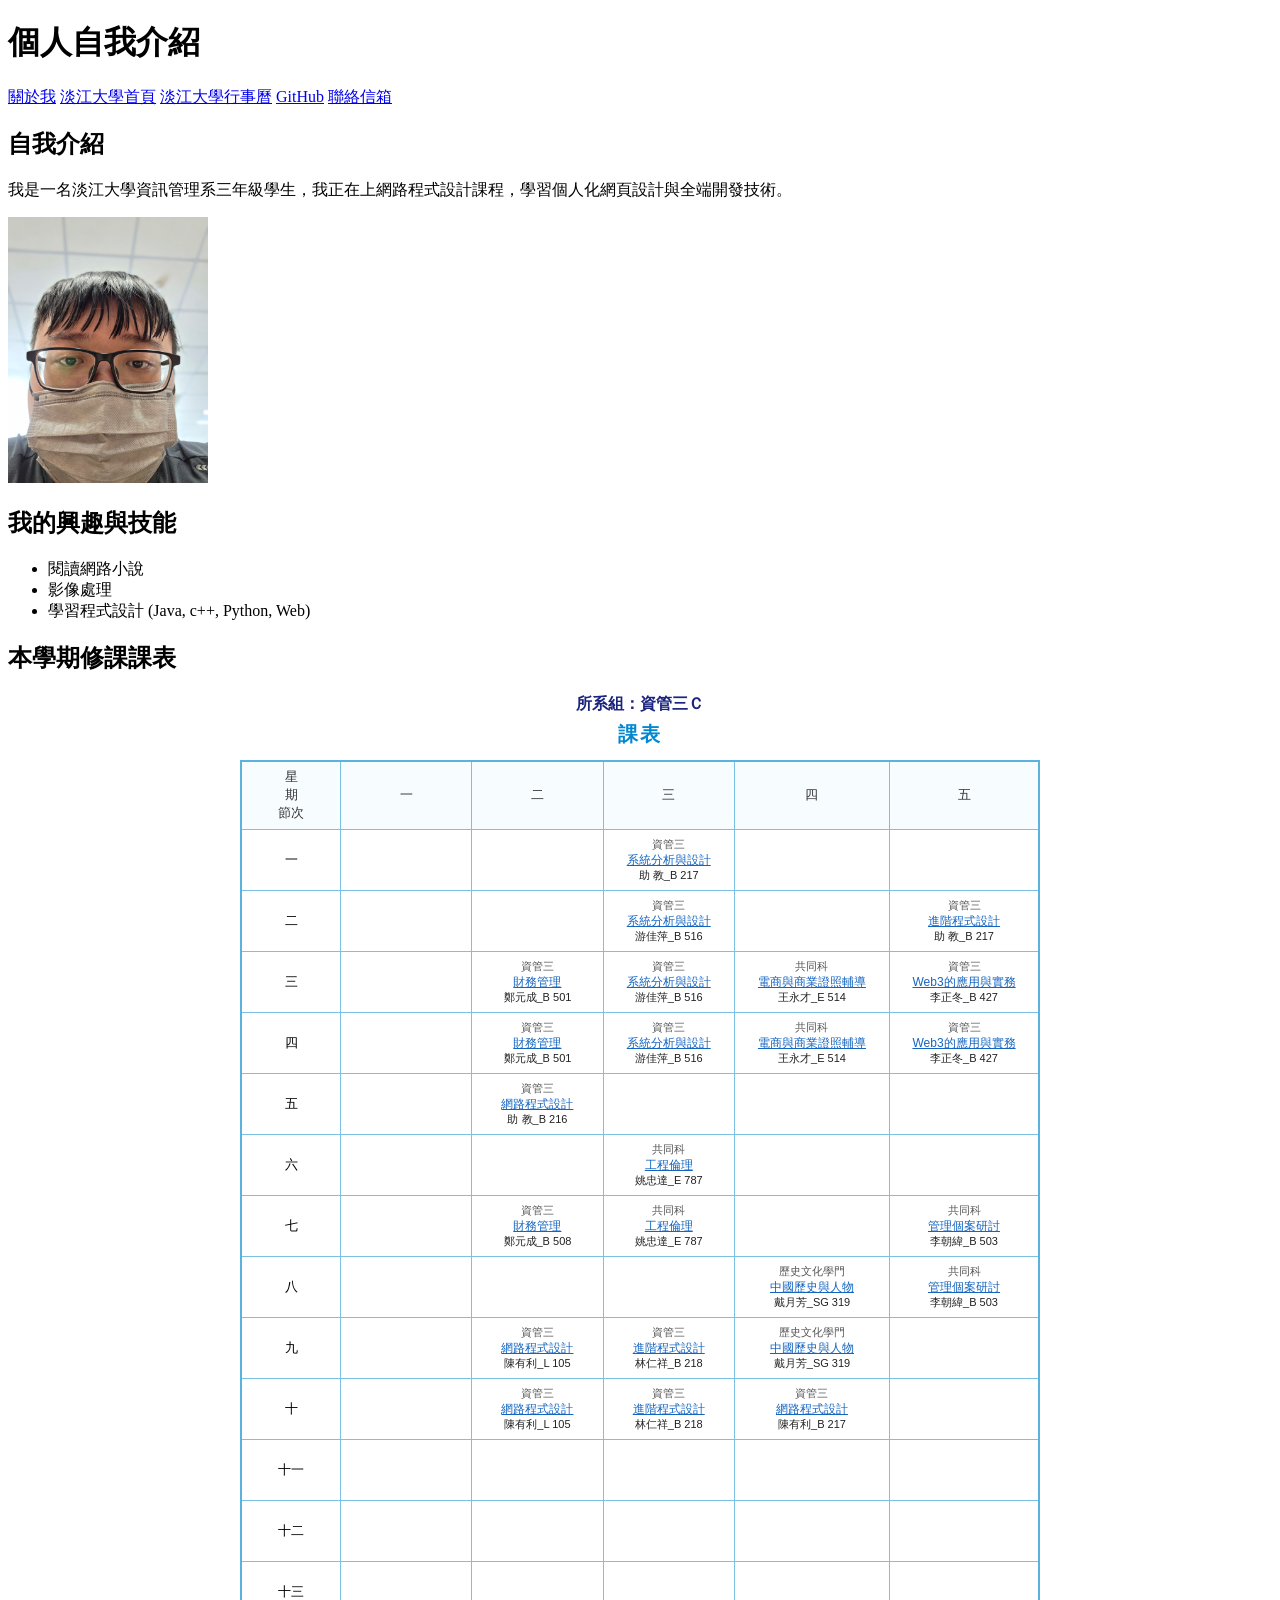
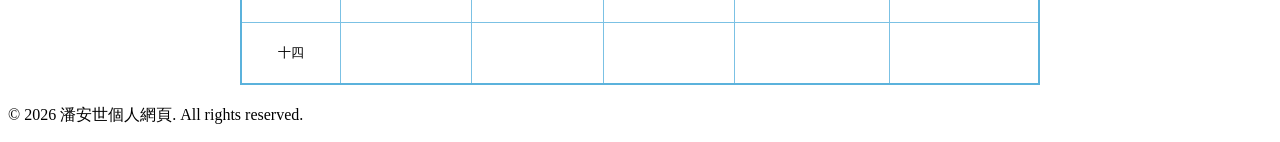
==== index.html @ 555ca067 "Create personal introduction pages" ====
<!DOCTYPE html>
<html lang="zh-Hant">
<head>
  <meta charset="UTF-8">
  <meta name="viewport" content="width=device-width, initial-scale=1.0">
  <title>個人自我介紹 - 我的第一個網頁</title>
  <style>
    /* 課表整體樣式美化 (仿淡江選課系統風格) */
    .schedule-container {
      font-family: "Microsoft JhengHei", "PingFang TC", sans-serif;
      margin: 20px 0;
      overflow-x: auto;
    }
    .schedule-info {
      text-align: center;
      color: #1a237e;
      font-weight: bold;
      font-size: 16px;
      margin-bottom: 6px;
    }
    .schedule-title {
      text-align: center;
      color: #0288d1;
      font-size: 20px;
      font-weight: bold;
      margin-bottom: 12px;
      letter-spacing: 2px;
    }
    .timetable {
      border-collapse: collapse;
      width: 100%;
      max-width: 800px;
      margin: 0 auto;
      background-color: #ffffff;
      border: 2px solid #5bb2dc;
      text-align: center;
    }
    .timetable th, .timetable td {
      border: 1px solid #7bc1e4;
      padding: 6px 4px;
      min-width: 90px;
      height: 48px;
      vertical-align: middle;
      font-size: 13px;
    }
    .timetable th {
      background-color: #f7fcff;
      color: #333333;
      font-weight: normal;
    }
    .timetable .period-col {
      width: 55px;
      min-width: 55px;
      color: #333;
    }
    .timetable .header-cell {
      line-height: 1.4;
    }
    /* 課程卡片內容文字樣式 */
    .course-item {
      font-size: 12px;
      line-height: 1.35;
      text-align: center;
    }
    .course-dept {
      color: #555555;
      display: block;
      font-size: 11px;
    }
    .course-name {
      color: #1565c0;
      text-decoration: underline;
      display: block;
      font-weight: 500;
      cursor: pointer;
    }
    .course-detail {
      color: #222222;
      display: block;
      font-size: 11px;
    }
  </style>
</head>
<body>

  <!-- 頁首與導覽列 -->
  <header>
    <h1>個人自我介紹</h1>
    <nav>
      <!-- 本機頁面連結 -->
      <a href="about.html">關於我</a>
      
      <!-- 外部連結 -->
      <a href="https://www.tku.edu.tw/" target="_blank" rel="noreferrer">淡江大學首頁</a>
      <a href="https://acad.tku.edu.tw/get_page?t=rtdoc&rtdoc_id=OAA201&lang=tw" target="_blank" rel="noreferrer">淡江大學行事曆</a>
      <a href="https://github.com/727luthur-svg" target="_blank" rel="noreferrer">GitHub</a>
      <a href="mailto:727luthur@gmail.com">聯絡信箱</a>
    </nav>
  </header>

  <!-- 主要內容區域 -->
  <main>
    <!-- 自我介紹區塊 -->
    <section>
      <h2>自我介紹</h2>
      <p>我是一名淡江大學資訊管理系三年級學生，我正在上網路程式設計課程，學習個人化網頁設計與全端開發技術。</p>
      <!-- 包含正確 alt 的個人圖片 -->
      <img src="images/profile.jpg" alt="個人照片" width="200">
    </section>

    <!-- 興趣與技能清單區塊 -->
    <section>
      <h2>我的興趣與技能</h2>
      <ul>
        <li>閱讀網路小說</li>
        <li>影像處理</li>
        <li>學習程式設計 (Java, c++, Python, Web)</li>
      </ul>
    </section>
 <section>
      <h2>本學期修課課表</h2>
      <div class="schedule-container">
        <div class="schedule-info">所系組：資管三Ｃ</div>
        <div class="schedule-title">課表</div>

        <table class="timetable">
          <thead>
            <tr>
              <th class="period-col header-cell">星<br>期<br>節次</th>
              <th>一</th>
              <th>二</th>
              <th>三</th>
              <th>四</th>
              <th>五</th>
            </tr>
          </thead>
          <tbody>
            <!-- 第一節 -->
            <tr>
              <td>一</td>
              <td></td>
              <td></td>
              <td>
                <div class="course-item">
                  <span class="course-dept">資管三</span>
                  <span class="course-name">系統分析與設計</span>
                  <span class="course-detail">助 教_B 217</span>
                </div>
              </td>
              <td></td>
              <td></td>
            </tr>
            <!-- 第二節 -->
            <tr>
              <td>二</td>
              <td></td>
              <td></td>
              <td>
                <div class="course-item">
                  <span class="course-dept">資管三</span>
                  <span class="course-name">系統分析與設計</span>
                  <span class="course-detail">游佳萍_B 516</span>
                </div>
              </td>
              <td></td>
              <td>
                <div class="course-item">
                  <span class="course-dept">資管三</span>
                  <span class="course-name">進階程式設計</span>
                  <span class="course-detail">助 教_B 217</span>
                </div>
              </td>
            </tr>
            <!-- 第三節 -->
            <tr>
              <td>三</td>
              <td></td>
              <td>
                <div class="course-item">
                  <span class="course-dept">資管三</span>
                  <span class="course-name">財務管理</span>
                  <span class="course-detail">鄭元成_B 501</span>
                </div>
              </td>
              <td>
                <div class="course-item">
                  <span class="course-dept">資管三</span>
                  <span class="course-name">系統分析與設計</span>
                  <span class="course-detail">游佳萍_B 516</span>
                </div>
              </td>
              <td>
                <div class="course-item">
                  <span class="course-dept">共同科</span>
                  <span class="course-name">電商與商業證照輔導</span>
                  <span class="course-detail">王永才_E 514</span>
                </div>
              </td>
              <td>
                <div class="course-item">
                  <span class="course-dept">資管三</span>
                  <span class="course-name">Web3的應用與實務</span>
                  <span class="course-detail">李正冬_B 427</span>
                </div>
              </td>
            </tr>
            <!-- 第四節 -->
            <tr>
              <td>四</td>
              <td></td>
              <td>
                <div class="course-item">
                  <span class="course-dept">資管三</span>
                  <span class="course-name">財務管理</span>
                  <span class="course-detail">鄭元成_B 501</span>
                </div>
              </td>
              <td>
                <div class="course-item">
                  <span class="course-dept">資管三</span>
                  <span class="course-name">系統分析與設計</span>
                  <span class="course-detail">游佳萍_B 516</span>
                </div>
              </td>
              <td>
                <div class="course-item">
                  <span class="course-dept">共同科</span>
                  <span class="course-name">電商與商業證照輔導</span>
                  <span class="course-detail">王永才_E 514</span>
                </div>
              </td>
              <td>
                <div class="course-item">
                  <span class="course-dept">資管三</span>
                  <span class="course-name">Web3的應用與實務</span>
                  <span class="course-detail">李正冬_B 427</span>
                </div>
              </td>
            </tr>
            <!-- 第五節 -->
            <tr>
              <td>五</td>
              <td></td>
              <td>
                <div class="course-item">
                  <span class="course-dept">資管三</span>
                  <span class="course-name">網路程式設計</span>
                  <span class="course-detail">助 教_B 216</span>
                </div>
              </td>
              <td></td>
              <td></td>
              <td></td>
            </tr>
            <!-- 第六節 -->
            <tr>
              <td>六</td>
              <td></td>
              <td></td>
              <td>
                <div class="course-item">
                  <span class="course-dept">共同科</span>
                  <span class="course-name">工程倫理</span>
                  <span class="course-detail">姚忠達_E 787</span>
                </div>
              </td>
              <td></td>
              <td></td>
            </tr>
            <!-- 第七節 -->
            <tr>
              <td>七</td>
              <td></td>
              <td>
                <div class="course-item">
                  <span class="course-dept">資管三</span>
                  <span class="course-name">財務管理</span>
                  <span class="course-detail">鄭元成_B 508</span>
                </div>
              </td>
              <td>
                <div class="course-item">
                  <span class="course-dept">共同科</span>
                  <span class="course-name">工程倫理</span>
                  <span class="course-detail">姚忠達_E 787</span>
                </div>
              </td>
              <td></td>
              <td>
                <div class="course-item">
                  <span class="course-dept">共同科</span>
                  <span class="course-name">管理個案研討</span>
                  <span class="course-detail">李朝緯_B 503</span>
                </div>
              </td>
            </tr>
            <!-- 第八節 -->
            <tr>
              <td>八</td>
              <td></td>
              <td></td>
              <td></td>
              <td>
                <div class="course-item">
                  <span class="course-dept">歷史文化學門</span>
                  <span class="course-name">中國歷史與人物</span>
                  <span class="course-detail">戴月芳_SG 319</span>
                </div>
              </td>
              <td>
                <div class="course-item">
                  <span class="course-dept">共同科</span>
                  <span class="course-name">管理個案研討</span>
                  <span class="course-detail">李朝緯_B 503</span>
                </div>
              </td>
            </tr>
            <!-- 第九節 -->
            <tr>
              <td>九</td>
              <td></td>
              <td>
                <div class="course-item">
                  <span class="course-dept">資管三</span>
                  <span class="course-name">網路程式設計</span>
                  <span class="course-detail">陳有利_L 105</span>
                </div>
              </td>
              <td>
                <div class="course-item">
                  <span class="course-dept">資管三</span>
                  <span class="course-name">進階程式設計</span>
                  <span class="course-detail">林仁祥_B 218</span>
                </div>
              </td>
              <td>
                <div class="course-item">
                  <span class="course-dept">歷史文化學門</span>
                  <span class="course-name">中國歷史與人物</span>
                  <span class="course-detail">戴月芳_SG 319</span>
                </div>
              </td>
              <td></td>
            </tr>
            <!-- 第十節 -->
            <tr>
              <td>十</td>
              <td></td>
              <td>
                <div class="course-item">
                  <span class="course-dept">資管三</span>
                  <span class="course-name">網路程式設計</span>
                  <span class="course-detail">陳有利_L 105</span>
                </div>
              </td>
              <td>
                <div class="course-item">
                  <span class="course-dept">資管三</span>
                  <span class="course-name">進階程式設計</span>
                  <span class="course-detail">林仁祥_B 218</span>
                </div>
              </td>
              <td>
                <div class="course-item">
                  <span class="course-dept">資管三</span>
                  <span class="course-name">網路程式設計</span>
                  <span class="course-detail">陳有利_B 217</span>
                </div>
              </td>
              <td></td>
            </tr>
            <!-- 第十一至十四節 -->
            <tr>
              <td>十一</td>
              <td></td>
              <td></td>
              <td></td>
              <td></td>
              <td></td>
            </tr>
            <tr>
              <td>十二</td>
              <td></td>
              <td></td>
              <td></td>
              <td></td>
              <td></td>
            </tr>
            <tr>
              <td>十三</td>
              <td></td>
              <td></td>
              <td></td>
              <td></td>
              <td></td>
            </tr>
            <tr>
              <td>十四</td>
              <td></td>
              <td></td>
              <td></td>
              <td></td>
              <td></td>
            </tr>
          </tbody>
        </table>
      </div>
    </section>
  </main>

  <!-- 頁尾 -->
  <footer>
    <p>© 2026 潘安世個人網頁. All rights reserved.</p>
  </footer>

</body>
</html>
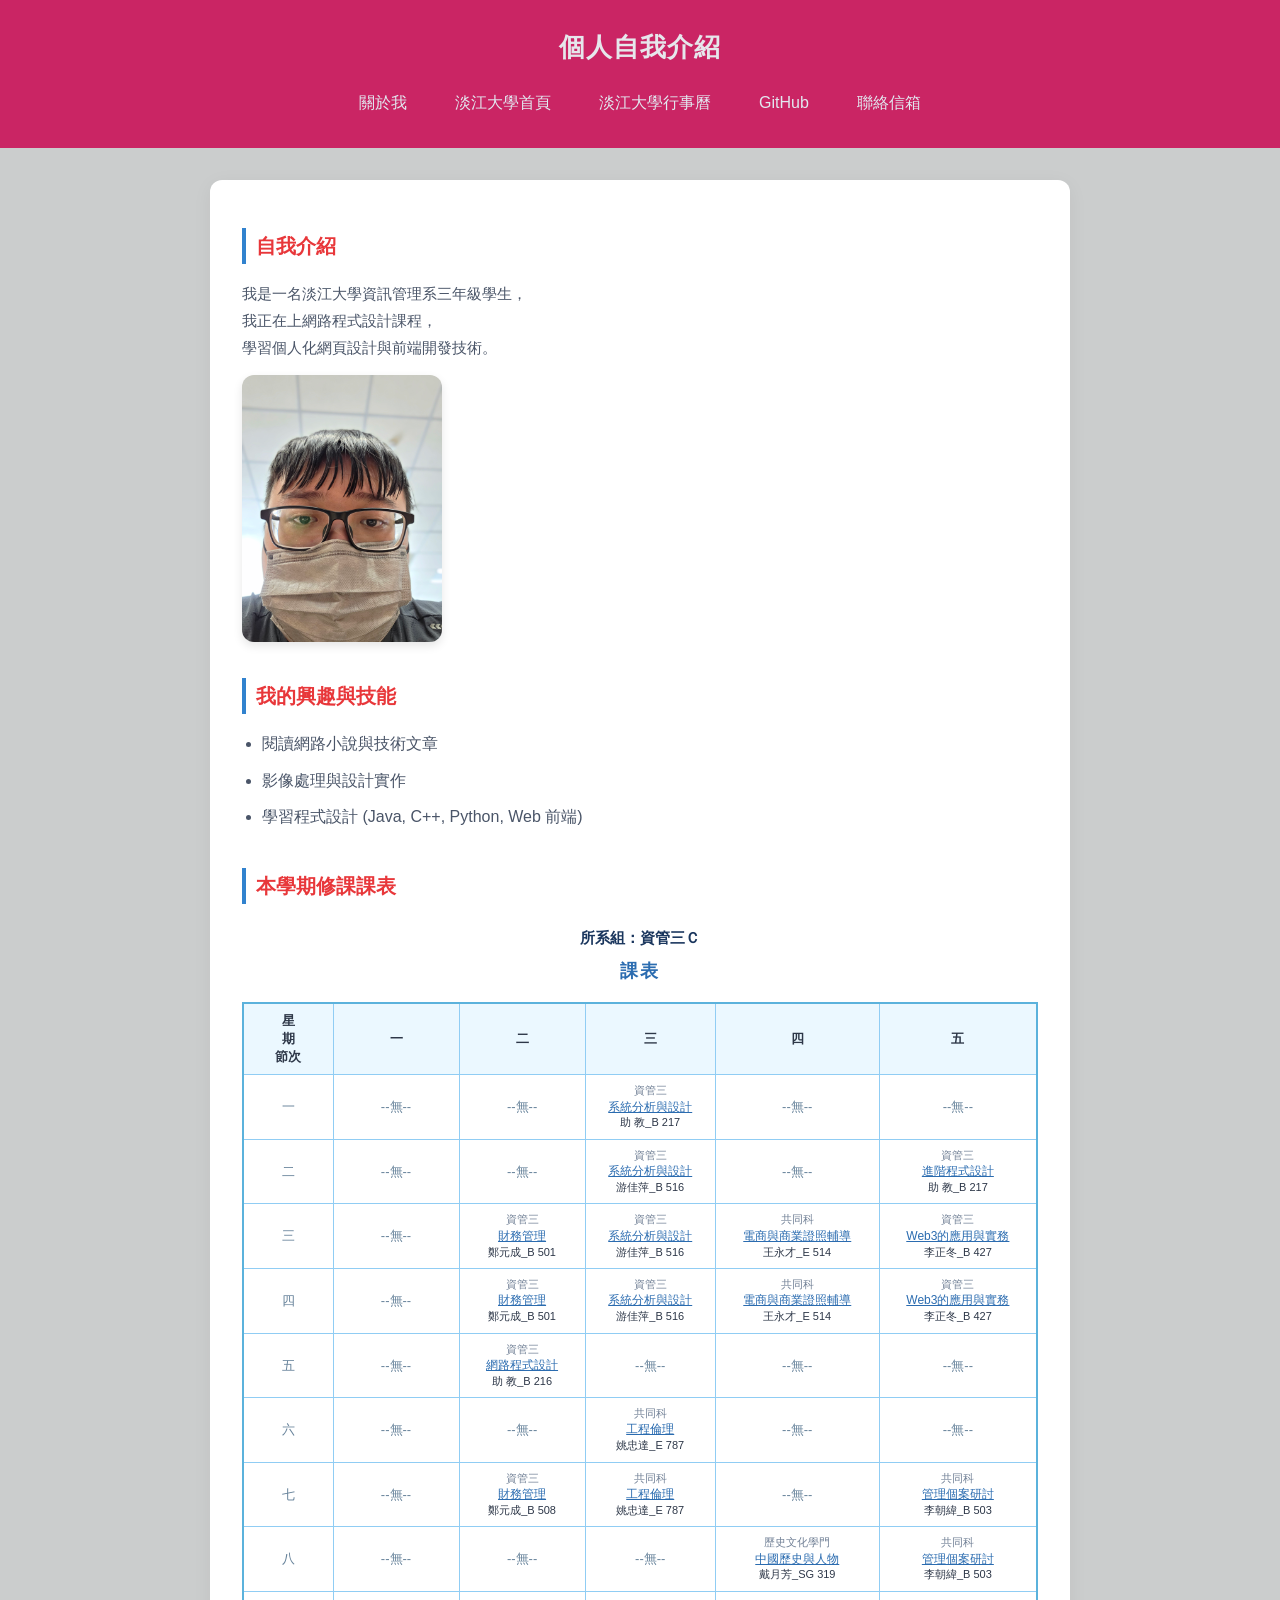
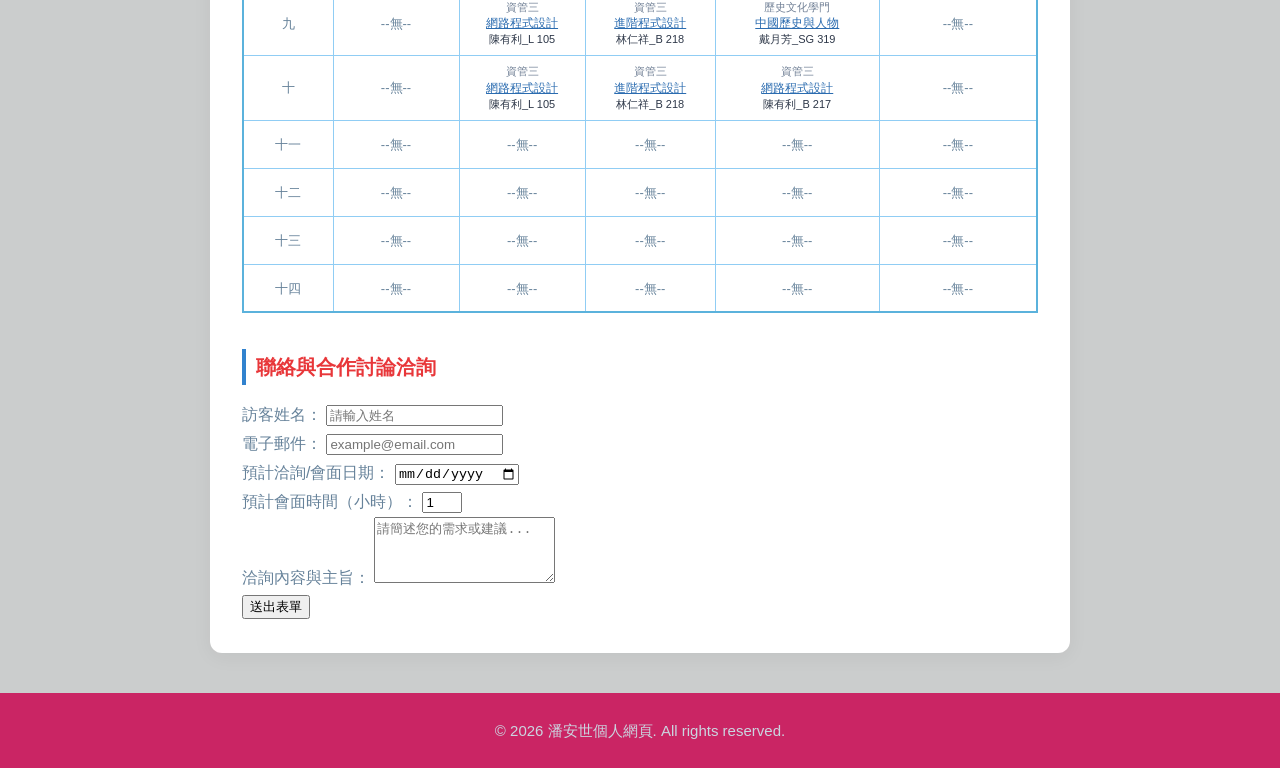
==== commit df5dd61c: "Add CSS styles and responsive layout" ====
--- a/index.html
+++ b/index.html
@@ -4,82 +4,8 @@
   <meta charset="UTF-8">
   <meta name="viewport" content="width=device-width, initial-scale=1.0">
   <title>個人自我介紹 - 我的第一個網頁</title>
-  <style>
-    /* 課表整體樣式美化 (仿淡江選課系統風格) */
-    .schedule-container {
-      font-family: "Microsoft JhengHei", "PingFang TC", sans-serif;
-      margin: 20px 0;
-      overflow-x: auto;
-    }
-    .schedule-info {
-      text-align: center;
-      color: #1a237e;
-      font-weight: bold;
-      font-size: 16px;
-      margin-bottom: 6px;
-    }
-    .schedule-title {
-      text-align: center;
-      color: #0288d1;
-      font-size: 20px;
-      font-weight: bold;
-      margin-bottom: 12px;
-      letter-spacing: 2px;
-    }
-    .timetable {
-      border-collapse: collapse;
-      width: 100%;
-      max-width: 800px;
-      margin: 0 auto;
-      background-color: #ffffff;
-      border: 2px solid #5bb2dc;
-      text-align: center;
-    }
-    .timetable th, .timetable td {
-      border: 1px solid #7bc1e4;
-      padding: 6px 4px;
-      min-width: 90px;
-      height: 48px;
-      vertical-align: middle;
-      font-size: 13px;
-    }
-    .timetable th {
-      background-color: #f7fcff;
-      color: #333333;
-      font-weight: normal;
-    }
-    .timetable .period-col {
-      width: 55px;
-      min-width: 55px;
-      color: #333;
-    }
-    .timetable .header-cell {
-      line-height: 1.4;
-    }
-    /* 課程卡片內容文字樣式 */
-    .course-item {
-      font-size: 12px;
-      line-height: 1.35;
-      text-align: center;
-    }
-    .course-dept {
-      color: #555555;
-      display: block;
-      font-size: 11px;
-    }
-    .course-name {
-      color: #1565c0;
-      text-decoration: underline;
-      display: block;
-      font-weight: 500;
-      cursor: pointer;
-    }
-    .course-detail {
-      color: #222222;
-      display: block;
-      font-size: 11px;
-    }
-  </style>
+  <!-- 連結外部 CSS -->
+  <link rel="stylesheet" href="style.css">
 </head>
 <body>
 
@@ -103,21 +29,25 @@
     <!-- 自我介紹區塊 -->
     <section>
       <h2>自我介紹</h2>
-      <p>我是一名淡江大學資訊管理系三年級學生，我正在上網路程式設計課程，學習個人化網頁設計與全端開發技術。</p>
-      <!-- 包含正確 alt 的個人圖片 -->
-      <img src="images/profile.jpg" alt="個人照片" width="200">
+      <p>我是一名淡江大學資訊管理系三年級學生，
+        <br>我正在上網路程式設計課程，
+        <br>學習個人化網頁設計與前端開發技術。</p>
+      <!-- 移除 width 內聯屬性，由 CSS class 控制寬度與圓角 -->
+      <img src="images/profile.jpg" alt="穿著白色上衣的個人照片" class="profile-img">
     </section>
 
     <!-- 興趣與技能清單區塊 -->
     <section>
       <h2>我的興趣與技能</h2>
       <ul>
-        <li>閱讀網路小說</li>
-        <li>影像處理</li>
-        <li>學習程式設計 (Java, c++, Python, Web)</li>
+        <li>閱讀網路小說與技術文章</li>
+        <li>影像處理與設計實作</li>
+        <li>學習程式設計 (Java, C++, Python, Web 前端)</li>
       </ul>
     </section>
- <section>
+
+    <!-- 本學期修課課表區塊 -->
+    <section>
       <h2>本學期修課課表</h2>
       <div class="schedule-container">
         <div class="schedule-info">所系組：資管三Ｃ</div>
@@ -138,8 +68,8 @@
             <!-- 第一節 -->
             <tr>
               <td>一</td>
-              <td></td>
-              <td></td>
+              <td>--無--</td>
+              <td>--無--</td>
               <td>
                 <div class="course-item">
                   <span class="course-dept">資管三</span>
@@ -147,14 +77,14 @@
                   <span class="course-detail">助 教_B 217</span>
                 </div>
               </td>
-              <td></td>
-              <td></td>
+              <td>--無--</td>
+              <td>--無--</td>
             </tr>
             <!-- 第二節 -->
             <tr>
               <td>二</td>
-              <td></td>
-              <td></td>
+              <td>--無--</td>
+              <td>--無--</td>
               <td>
                 <div class="course-item">
                   <span class="course-dept">資管三</span>
@@ -162,7 +92,7 @@
                   <span class="course-detail">游佳萍_B 516</span>
                 </div>
               </td>
-              <td></td>
+              <td>--無--</td>
               <td>
                 <div class="course-item">
                   <span class="course-dept">資管三</span>
@@ -174,7 +104,7 @@
             <!-- 第三節 -->
             <tr>
               <td>三</td>
-              <td></td>
+              <td>--無--</td>
               <td>
                 <div class="course-item">
                   <span class="course-dept">資管三</span>
@@ -207,7 +137,7 @@
             <!-- 第四節 -->
             <tr>
               <td>四</td>
-              <td></td>
+              <td>--無--</td>
               <td>
                 <div class="course-item">
                   <span class="course-dept">資管三</span>
@@ -240,7 +170,7 @@
             <!-- 第五節 -->
             <tr>
               <td>五</td>
-              <td></td>
+              <td>--無--</td>
               <td>
                 <div class="course-item">
                   <span class="course-dept">資管三</span>
@@ -248,15 +178,15 @@
                   <span class="course-detail">助 教_B 216</span>
                 </div>
               </td>
-              <td></td>
-              <td></td>
-              <td></td>
+              <td>--無--</td>
+              <td>--無--</td>
+              <td>--無--</td>
             </tr>
             <!-- 第六節 -->
             <tr>
               <td>六</td>
-              <td></td>
-              <td></td>
+              <td>--無--</td>
+              <td>--無--</td>
               <td>
                 <div class="course-item">
                   <span class="course-dept">共同科</span>
@@ -264,13 +194,13 @@
                   <span class="course-detail">姚忠達_E 787</span>
                 </div>
               </td>
-              <td></td>
-              <td></td>
+              <td>--無--</td>
+              <td>--無--</td>
             </tr>
             <!-- 第七節 -->
             <tr>
               <td>七</td>
-              <td></td>
+              <td>--無--</td>
               <td>
                 <div class="course-item">
                   <span class="course-dept">資管三</span>
@@ -285,7 +215,7 @@
                   <span class="course-detail">姚忠達_E 787</span>
                 </div>
               </td>
-              <td></td>
+              <td>--無--</td>
               <td>
                 <div class="course-item">
                   <span class="course-dept">共同科</span>
@@ -297,9 +227,9 @@
             <!-- 第八節 -->
             <tr>
               <td>八</td>
-              <td></td>
-              <td></td>
-              <td></td>
+              <td>--無--</td>
+              <td>--無--</td>
+              <td>--無--</td>
               <td>
                 <div class="course-item">
                   <span class="course-dept">歷史文化學門</span>
@@ -318,7 +248,7 @@
             <!-- 第九節 -->
             <tr>
               <td>九</td>
-              <td></td>
+              <td>--無--</td>
               <td>
                 <div class="course-item">
                   <span class="course-dept">資管三</span>
@@ -340,12 +270,12 @@
                   <span class="course-detail">戴月芳_SG 319</span>
                 </div>
               </td>
-              <td></td>
+              <td>--無--</td>
             </tr>
             <!-- 第十節 -->
             <tr>
               <td>十</td>
-              <td></td>
+              <td>--無--</td>
               <td>
                 <div class="course-item">
                   <span class="course-dept">資管三</span>
@@ -367,45 +297,83 @@
                   <span class="course-detail">陳有利_B 217</span>
                 </div>
               </td>
-              <td></td>
+              <td>--無--</td>
             </tr>
             <!-- 第十一至十四節 -->
             <tr>
               <td>十一</td>
-              <td></td>
-              <td></td>
-              <td></td>
-              <td></td>
-              <td></td>
+              <td>--無--</td>
+              <td>--無--</td>
+              <td>--無--</td>
+              <td>--無--</td>
+              <td>--無--</td>
             </tr>
             <tr>
               <td>十二</td>
-              <td></td>
-              <td></td>
-              <td></td>
-              <td></td>
-              <td></td>
+              <td>--無--</td>
+              <td>--無--</td>
+              <td>--無--</td>
+              <td>--無--</td>
+              <td>--無--</td>
             </tr>
             <tr>
               <td>十三</td>
-              <td></td>
-              <td></td>
-              <td></td>
-              <td></td>
-              <td></td>
+              <td>--無--</td>
+              <td>--無--</td>
+              <td>--無--</td>
+              <td>--無--</td>
+              <td>--無--</td>
             </tr>
             <tr>
               <td>十四</td>
-              <td></td>
-              <td></td>
-              <td></td>
-              <td></td>
-              <td></td>
+              <td>--無--</td>
+              <td>--無--</td>
+              <td>--無--</td>
+              <td>--無--</td>
+              <td>--無--</td>
             </tr>
           </tbody>
         </table>
       </div>
     </section>
+    <!-- 訪客洽詢 / 合作表單區塊 -->
+    <section>
+      <h2>聯絡與合作討論洽詢</h2>
+      <form action="#" method="post" class="contact-form">
+        <!-- 姓名 -->
+        <div class="form-group">
+          <label for="name">訪客姓名：</label>
+          <input type="text" id="name" name="name" placeholder="請輸入姓名" required>
+        </div>
+
+        <!-- 電子信箱 -->
+        <div class="form-group">
+          <label for="email">電子郵件：</label>
+          <input type="email" id="email" name="email" placeholder="example@email.com" required>
+        </div>
+
+        <!-- 日期選擇 (如圖片示範的 type="date") -->
+        <div class="form-group">
+          <label for="date">預計洽詢/會面日期：</label>
+          <input type="date" id="date" name="date" required>
+        </div>
+
+        <!-- 數字輸入 (如圖片示範的 type="number") -->
+        <div class="form-group">
+          <label for="duration">預計會面時間（小時）：</label>
+          <input type="number" id="duration" name="duration" min="1" max="8" value="1">
+        </div>
+
+        <!-- 洽詢內容 -->
+        <div class="form-group">
+          <label for="message">洽詢內容與主旨：</label>
+          <textarea id="message" name="message" rows="4" placeholder="請簡述您的需求或建議..."></textarea>
+        </div>
+
+        <!-- 送出按鈕 -->
+        <button type="submit" class="submit-btn">送出表單</button>
+      </form>
+    </section>
   </main>
 
   <!-- 頁尾 -->
--- a/style.css
+++ b/style.css
@@ -0,0 +1,269 @@
+/* 全域重設與盒模型 */
+* {
+  box-sizing: border-box;
+}
+
+body {
+  margin: 0;
+  font-family: "Segoe UI", Arial, "Microsoft JhengHei", "PingFang TC", sans-serif;
+  line-height: 1.8;
+  color: #66829a;
+  background-color: #5157574b;
+}
+
+/* 3. 設定頁首與頁尾的背景色與文字 */
+header,
+footer {
+  background-color: #ca2564;
+  color: #e6e7ec;
+  padding: 24px 16px;
+  text-align: center;
+}
+
+/* 6. 使用 Flexbox 排列導覽列 */
+nav {
+  display: flex;
+  justify-content: center;
+  align-items: center;
+  flex-wrap: wrap;
+  gap: 20px;
+  margin-top: 12px;
+}
+
+/* 4. 設定連結樣式與 Hover 效果 */
+nav a {
+  color: #e2e8f0;
+  text-decoration: none;
+  font-weight: 500;
+  padding: 6px 14px;
+  border-radius: 6px;
+  transition: all 0.2s ease-in-out;
+}
+
+nav a:hover {
+  color: #f1eded;
+  background-color: rgba(255, 255, 255, 0.15);
+  text-decoration: none;
+}
+
+/* 3. 設定主要內容區塊的背景色與版型 */
+main {
+  width: 90%;
+  max-width: 860px;
+  margin: 32px auto;
+  padding: 32px;
+  background-color: #ffffff;
+  border-radius: 12px;
+  box-shadow: 0 4px 20px rgba(0, 0, 0, 0.05);
+}
+
+/* 內容區段間距 */
+section {
+  margin-bottom: 36px;
+}
+
+section:last-child {
+  margin-bottom: 0;
+}
+
+/* 4. 設定標題樣式 */
+h1 {
+  margin: 0;
+  font-size: 26px;
+  letter-spacing: 1px;
+}
+
+h2 {
+  color: #e8373a;
+  font-size: 20px;
+  border-left: 4px solid #3182ce;
+  padding-left: 10px;
+  margin-bottom: 16px;
+}
+
+/* 4. 設定段落與清單文字 */
+p {
+  color: #4a5568;
+  font-size: 15px;
+  margin: 10px 0;
+}
+
+ul {
+  padding-left: 20px;
+  color: #4a5568;
+}
+
+li {
+  margin-bottom: 8px;
+}
+
+/* 5. 設定圖片寬度、響應式與圓角 (完全由 CSS 統一控制) */
+.profile-img {
+  width: 100%;
+  max-width: 200px;
+  height: auto;
+  border-radius: 12px;
+  box-shadow: 0 4px 10px rgba(0, 0, 0, 0.1);
+  display: block;
+  margin-top: 14px;
+}
+
+/* 5. 課表美化與框線設定 (淡江風格) */
+.schedule-container {
+  margin: 20px 0;
+  overflow-x: auto;
+}
+
+.schedule-info {
+  text-align: center;
+  color: #1a365d;
+  font-weight: bold;
+  font-size: 15px;
+  margin-bottom: 4px;
+}
+
+.schedule-title {
+  text-align: center;
+  color: #2b6cb0;
+  font-size: 18px;
+  font-weight: bold;
+  margin-bottom: 14px;
+  letter-spacing: 2px;
+}
+
+.timetable {
+  width: 100%;
+  border-collapse: collapse;
+  background-color: #ffffff;
+  border: 2px solid #5bb2dc;
+  text-align: center;
+}
+
+.timetable th,
+.timetable td {
+  border: 1px solid #90cdf4;
+  padding: 8px 4px;
+  min-width: 90px;
+  height: 48px;
+  vertical-align: middle;
+  font-size: 13px;
+}
+
+.timetable th {
+  background-color: #ebf8ff;
+  color: #2d3748;
+  font-weight: 600;
+}
+
+.timetable .period-col {
+  width: 55px;
+  min-width: 55px;
+}
+
+.timetable .header-cell {
+  line-height: 1.4;
+}
+
+.course-item {
+  font-size: 12px;
+  line-height: 1.4;
+}
+
+.course-dept {
+  color: #718096;
+  display: block;
+  font-size: 11px;
+}
+
+.course-name {
+  color: #2b6cb0;
+  text-decoration: underline;
+  display: block;
+  font-weight: 500;
+}
+
+.course-detail {
+  color: #2d3748;
+  display: block;
+  font-size: 11px;
+}
+
+/* 頁尾樣式 */
+footer {
+  margin-top: 40px;
+  font-size: 14px;
+}
+
+footer p {
+  color: #cbd5e0;
+  margin: 0;
+}
+
+/* 手機版適應 (RWD 媒體查詢) */
+@media (max-width: 600px) {
+  main {
+    width: 94%;
+    padding: 20px;
+  }
+
+  nav {
+    flex-direction: column;
+    gap: 10px;
+  }
+/* 表單樣式 */
+.contact-form {
+  display: flex;
+  flex-direction: column;
+  gap: 16px;
+  max-width: 500px;
+  margin: 0 auto;
+}
+
+.form-group {
+  display: flex;
+  flex-direction: column;
+  gap: 6px;
+  text-align: left;
+}
+
+.form-group label {
+  font-size: 14px;
+  font-weight: 600;
+  color: #2d3748;
+}
+
+.form-group input,
+.form-group textarea {
+  width: 100%;
+  padding: 10px 12px;
+  border: 1px solid #cbd5e0;
+  border-radius: 6px;
+  font-size: 14px;
+  font-family: inherit;
+  transition: border-color 0.2s ease, box-shadow 0.2s ease;
+}
+
+.form-group input:focus,
+.form-group textarea:focus {
+  outline: none;
+  border-color: #3182ce;
+  box-shadow: 0 0 0 3px rgba(49, 130, 206, 0.2);
+}
+
+.submit-btn {
+  background-color: #2b6cb0;
+  color: #ffffff;
+  padding: 10px 20px;
+  border: none;
+  border-radius: 6px;
+  font-size: 15px;
+  font-weight: 600;
+  cursor: pointer;
+  transition: background-color 0.2s ease;
+  margin-top: 8px;
+}
+
+.submit-btn:hover {
+  background-color: #1a365d;
+}
+}
